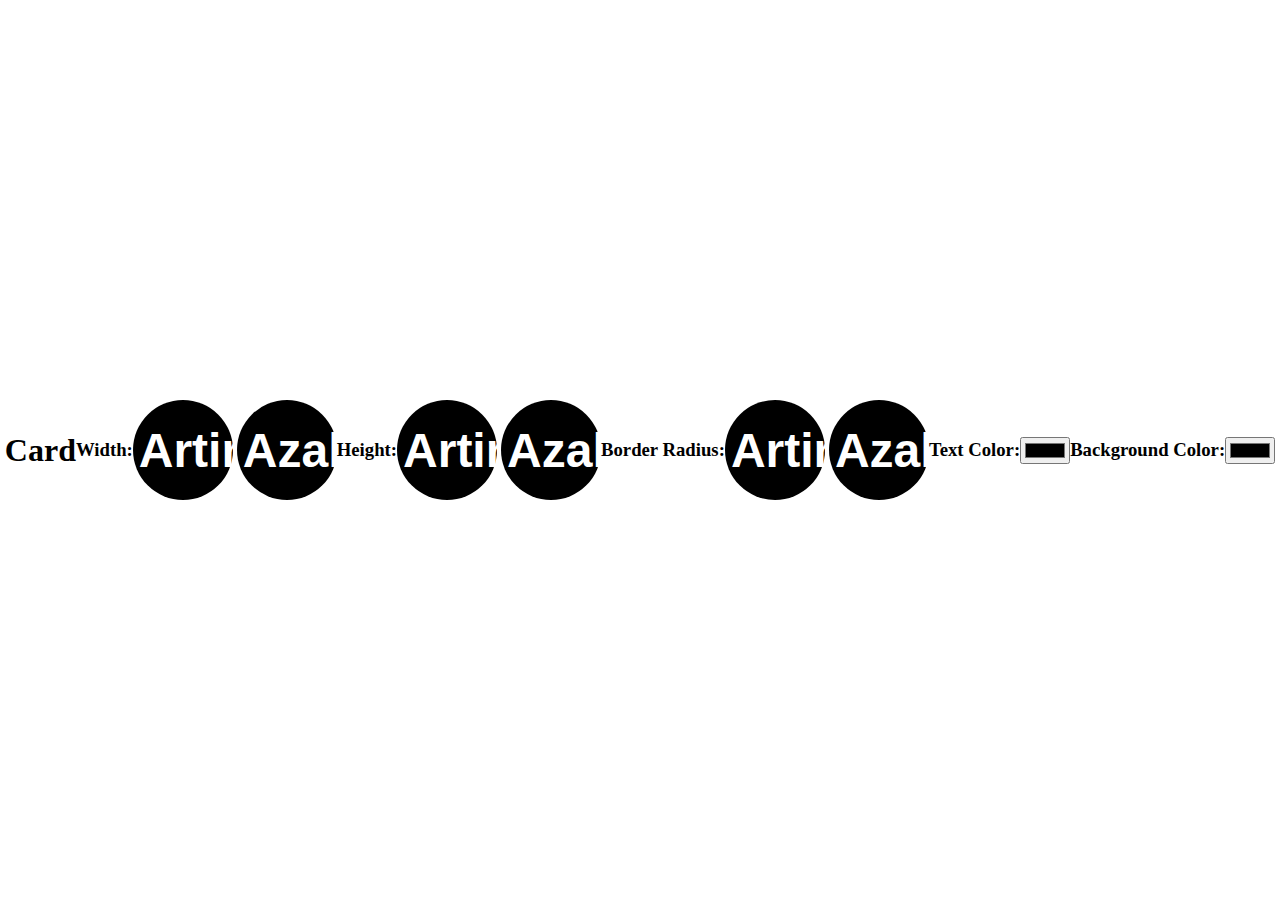
==== index2.html @ 2db999c9 "calc and change" ====
<!DOCTYPE html>
<html lang="en">

<head>
    <meta charset="UTF-8">
    <meta name="viewport" content="width=device-width, initial-scale=1.0">
    <title>Deyishim</title>
    <link rel="stylesheet" href="./style.css">
</head>

<body>
    <div id="h1">
        <h1>Card</h1>
    </div>

    <h3 id="width">Width: </h3>

    <div class="buttons">
        <button id="widthP">Artirma</button>
        <button id="widthM">Azaltma</button>
    </div>

    <h3 id="height">Height: </h3>

    <div class="buttons">
        <button id="heightP">Artirma</button>
        <button id="heightM">Azaltma</button>
    </div>

    <h3 id="borderRadius">Border Radius: </h3>

    <div class="buttons">
        <button id="borderP">Artirma</button>
        <button id="borderM">Azaltma</button>
    </div>
    <h3 id="textColor">Text Color: </h3>
    <input type="color" id="color">

    <h3 id="backgroundColor">Background Color: </h3>
    <input type="color" id="background">

    <script src="./script.js"></script>
</body>

</html>
---- style.css ----
body {
    margin: 0;
    display: flex;
    justify-content: center;
    align-items: center;
    height: 100vh;
    background-color: white;
}

#calculator {
    font-family: Arial, sans-serif;
    background-color: black;
    border-radius: 15px;
    max-width: 500px;
    overflow: hidden;
    color: white;
}

#display {
    width: 100%;
    padding: 20px;
    font-size: 5rem;
    text-align: center;
    border: none;
    background-color: gray;
}

#keys {
    display: grid;
    grid-template-columns: repeat(4, 1fr);
    gap: 10px;
    padding: 25px;
}

button {
    width: 100px;
    height: 100px;
    border-radius: 50px;
    border: none;
    background-color: black;
    color: white;
    font-size: 3rem;
    font-weight: bold;
    cursor: pointer;

}

button:hover {
    background-color: gray;
}

button:active {
    background-color: rgb(238, 234, 234);
}

.ferqli {
    background-color: rgb(200, 130, 0);
}

.ferqli:hover {
    background-color: gray;
}

.ferqli:active {
    background-color: gray;
}
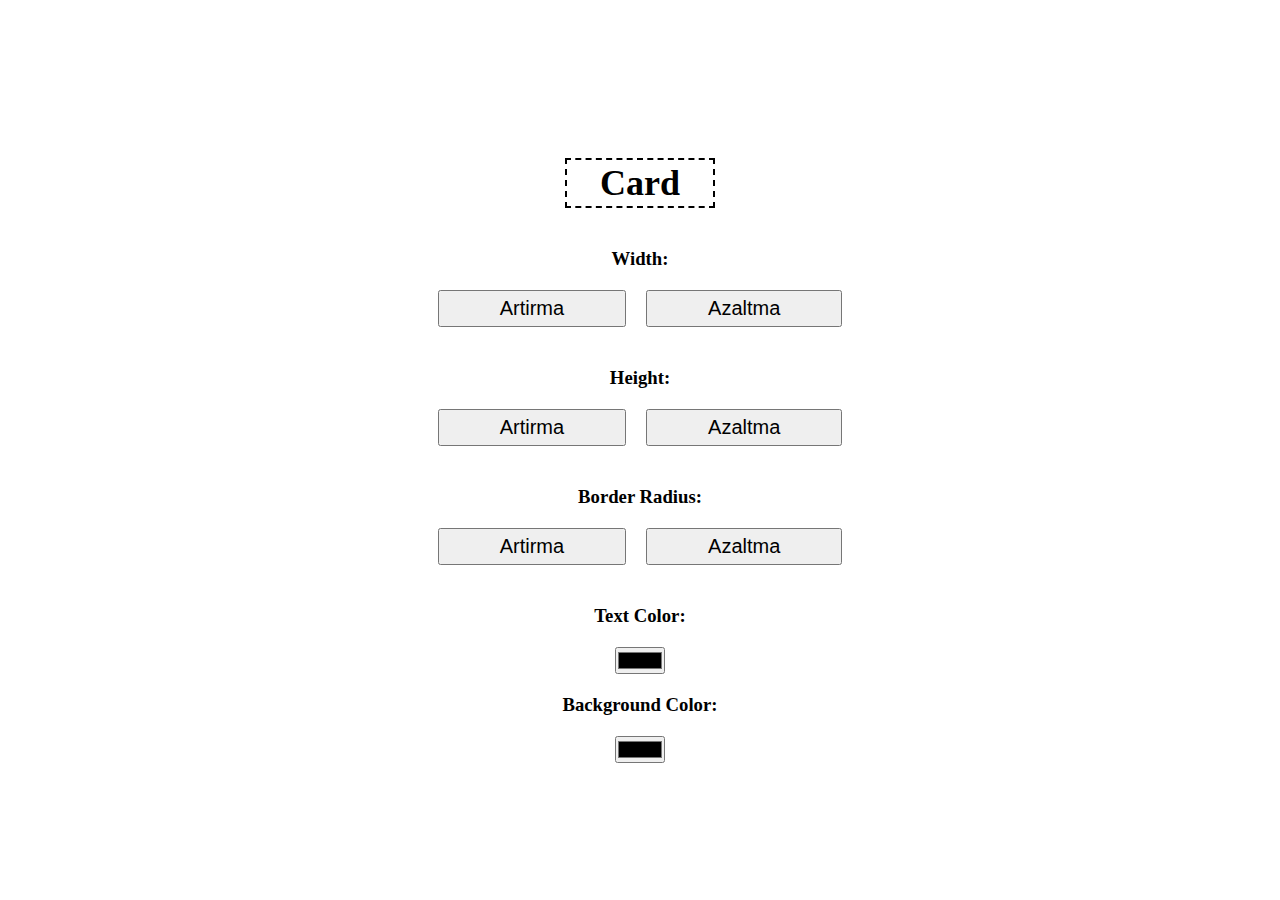
==== commit c96360e5: "calc and change" ====
--- a/index2.html
+++ b/index2.html
@@ -5,7 +5,7 @@
     <meta charset="UTF-8">
     <meta name="viewport" content="width=device-width, initial-scale=1.0">
     <title>Deyishim</title>
-    <link rel="stylesheet" href="./style.css">
+    <link rel="stylesheet" href="./style2.css">
 </head>
 
 <body>
@@ -39,7 +39,7 @@
     <h3 id="backgroundColor">Background Color: </h3>
     <input type="color" id="background">
 
-    <script src="./script.js"></script>
+    <script src="./script2.js"></script>
 </body>
 
 </html>--- a/style2.css
+++ b/style2.css
@@ -0,0 +1,46 @@
+*{ 
+    padding: 0;
+    margin: 0;
+    box-sizing: border-box;
+}
+body{
+    width: 100%;
+    height: 100vh;
+    display: flex;
+    flex-direction: column;
+    justify-content: center;
+    align-items: center;
+    gap: 20px;
+}
+
+#h1{
+    width: 150px;
+    height: 50px;
+    background-color: white;
+    border: 2px dashed black;
+    margin-bottom: 20px;
+    margin-top: 20px;
+    display: flex;
+    justify-content: center;
+    align-items: center;
+    font-size: 18px;
+    overflow: hidden;
+    scale: 1;
+}
+
+.buttons{
+    display: flex;
+    justify-content: center;
+    align-items: center;
+    gap: 20px;
+    margin-bottom: 20px;
+}
+
+button{
+    padding: 5px 60px;
+    font-size: 20px;
+    display: flex;
+    justify-content: center;
+    align-items: center;
+
+}